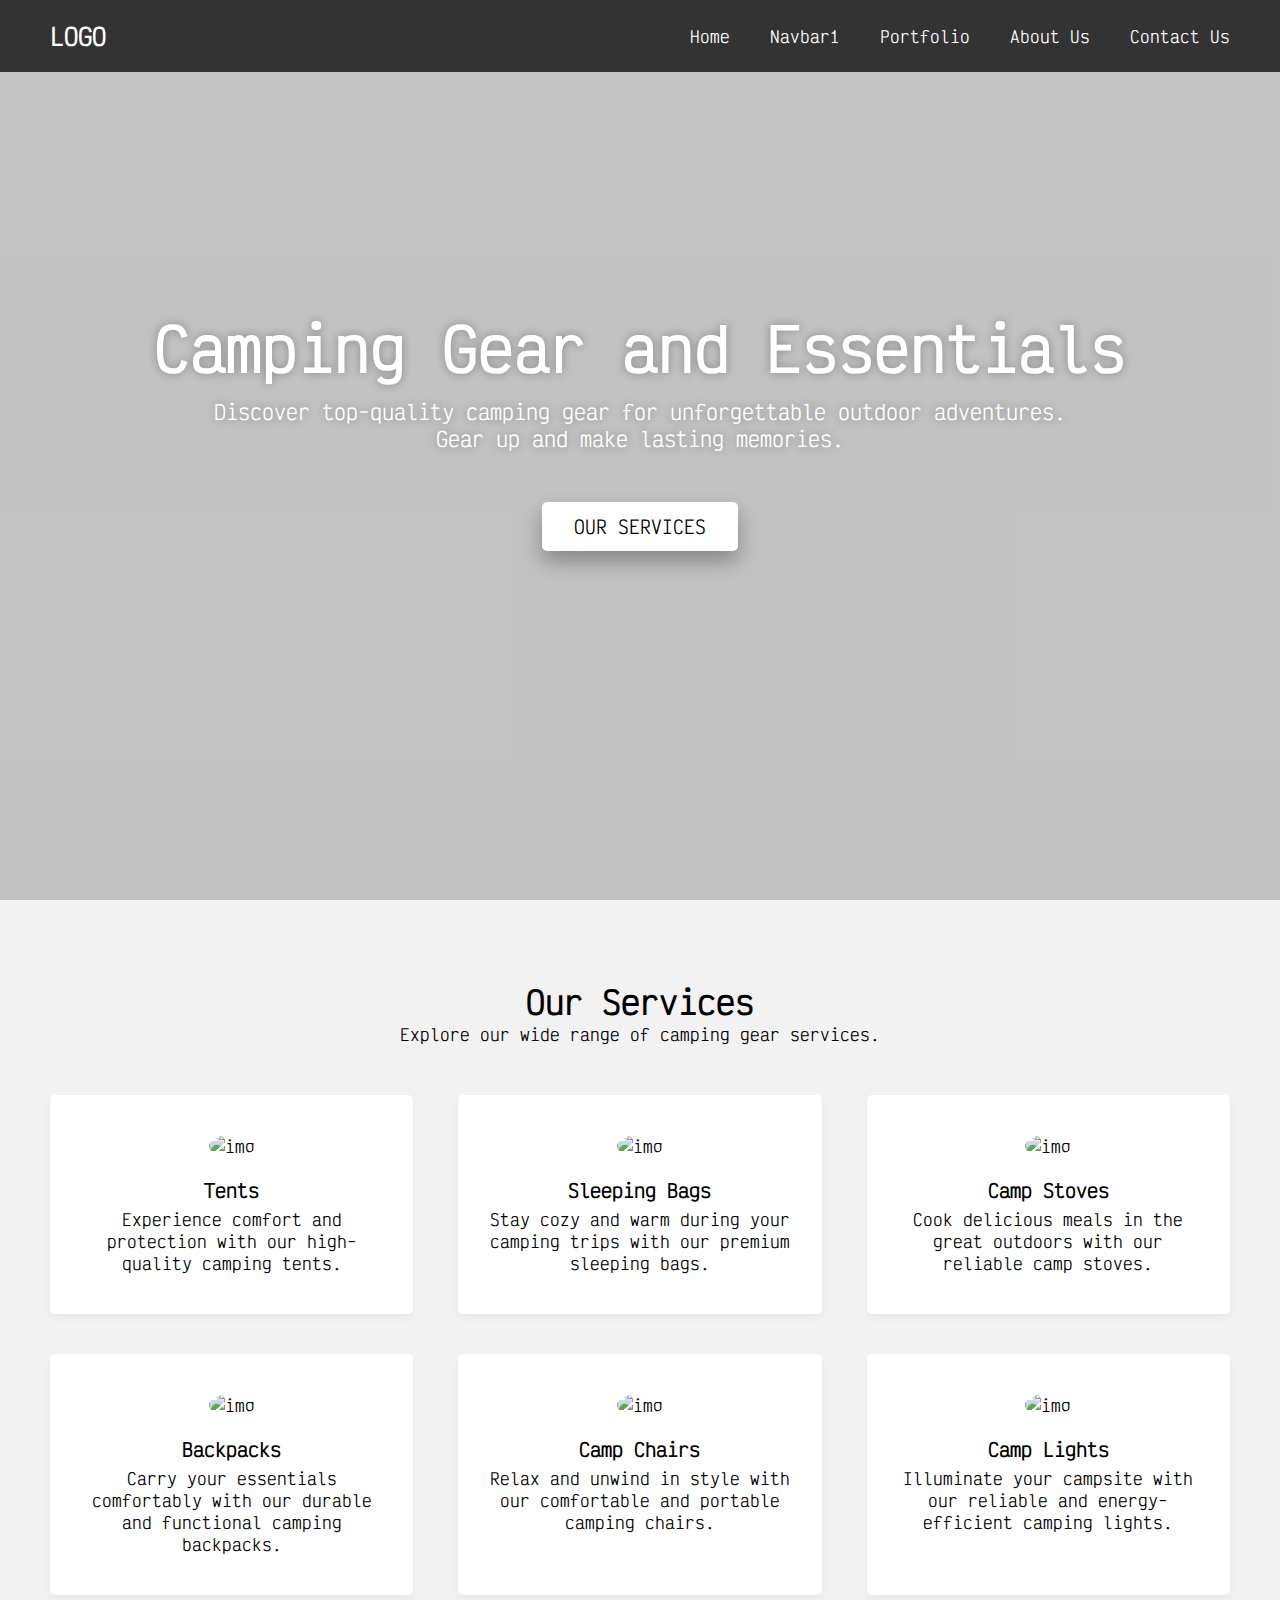
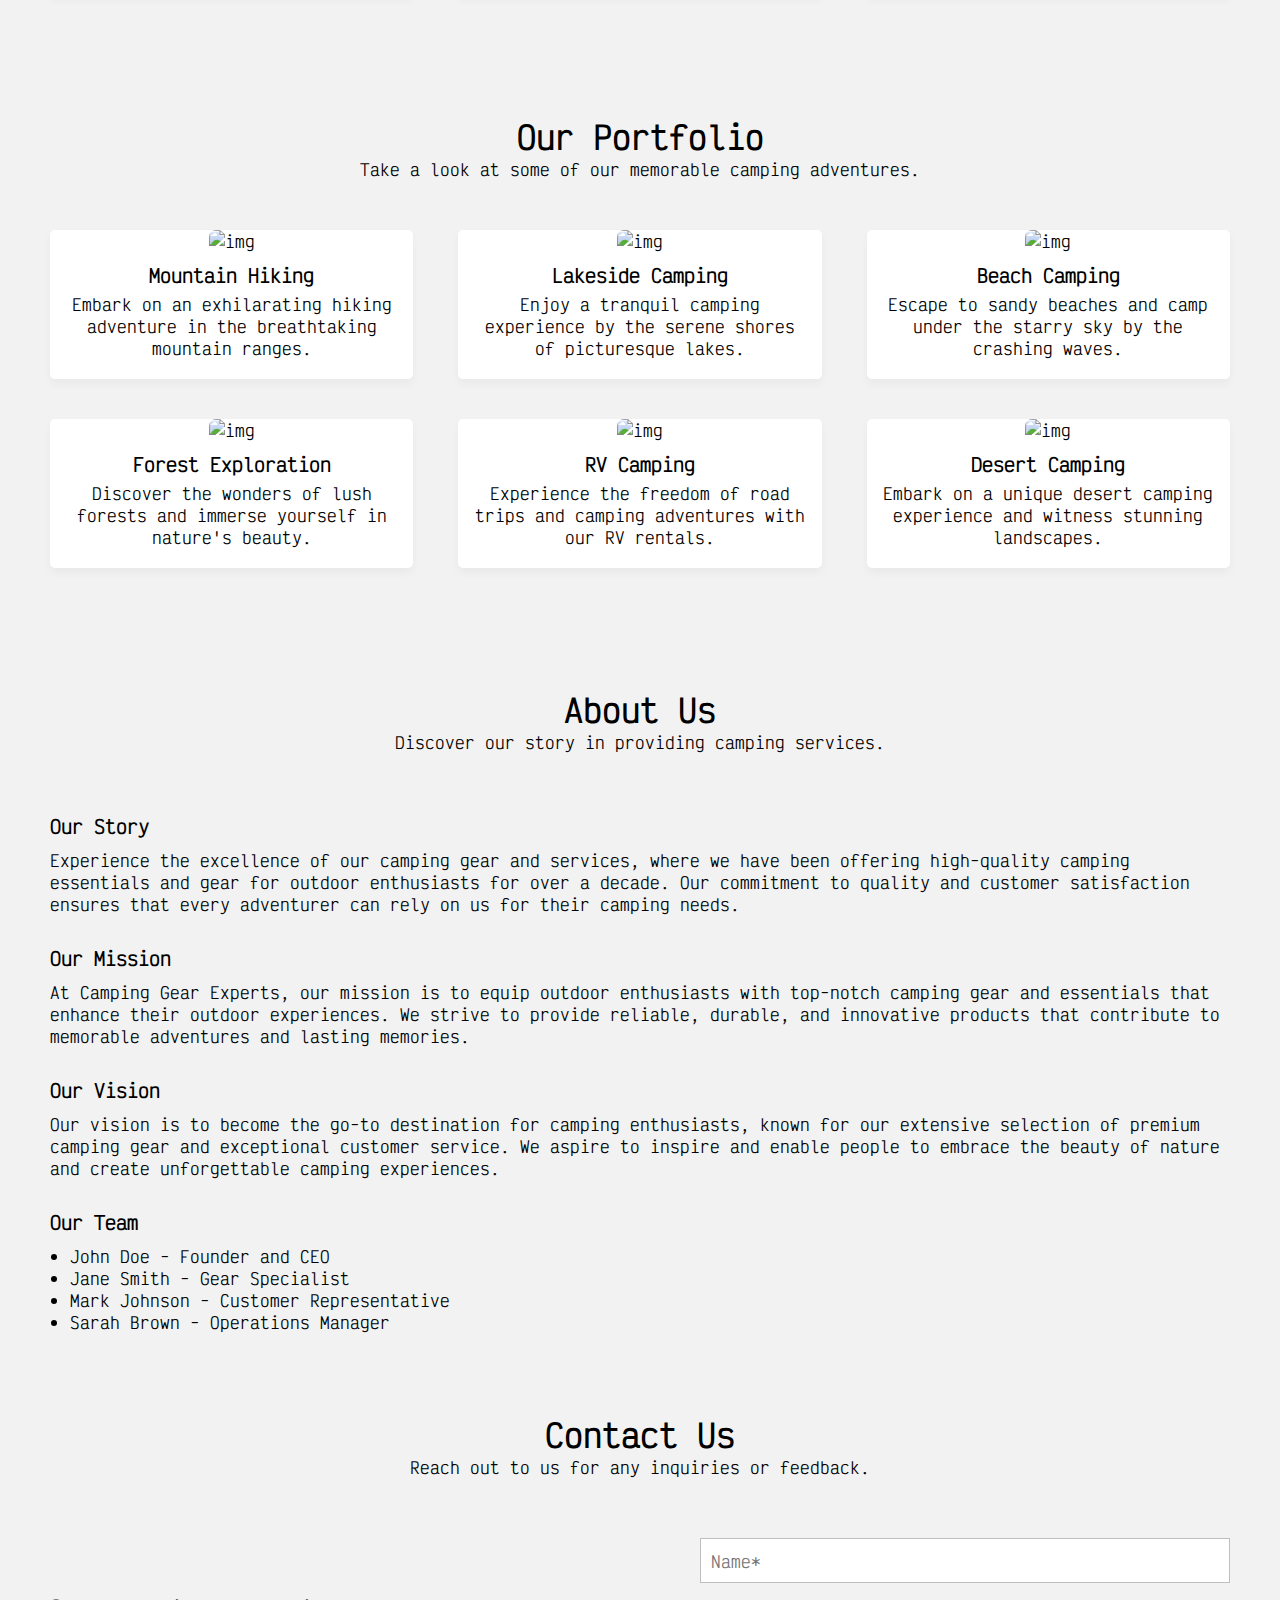
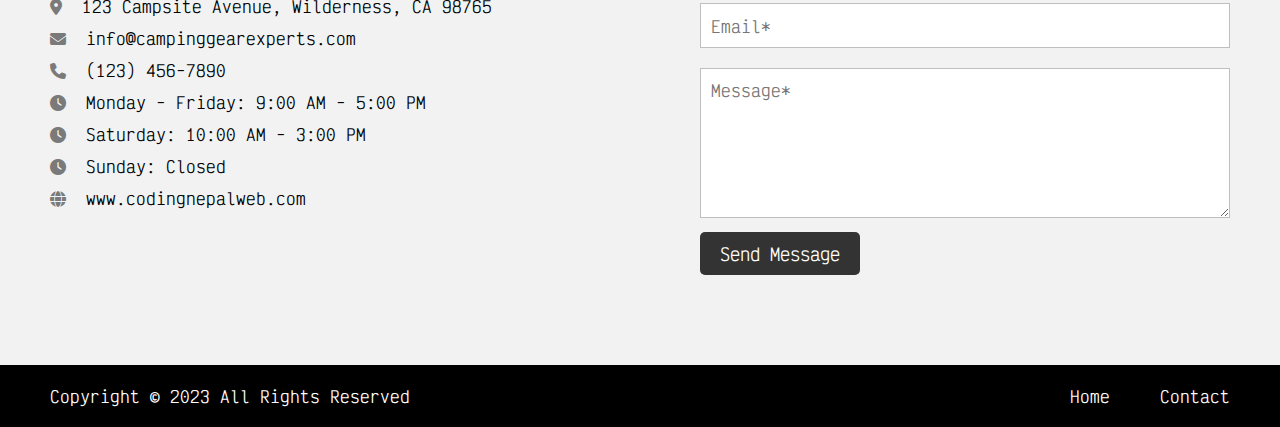
==== Navbar2/index.html @ 89639845 "first commit" ====
<!DOCTYPE html>
<!-- Coding By CodingNepal - www.codingnepalweb.com -->
<html lang="en">
  <head>
    <meta charset="UTF-8" />
    <meta name="viewport" content="width=device-width, initial-scale=1.0">
    <title>Camping Gear Website | CodingNepal</title>
    <link rel="stylesheet" href="./css/style.css">
    <!-- Fontawesome Link for Icons -->
    <link rel="stylesheet" href="https://cdnjs.cloudflare.com/ajax/libs/font-awesome/6.3.0/css/all.min.css">
  </head>
  <body>
    <header>
      <nav class="navbar">
        <h2 class="logo"><a href="#">LOGO</a></h2>
        <input type="checkbox" id="menu-toggler">
        <label for="menu-toggler" id="hamburger-btn">
          <svg xmlns="http://www.w3.org/2000/svg" viewBox="0 0 24 24" fill="white" width="24px" height="24px">
            <path d="M0 0h24v24H0z" fill="none"/>
            <path d="M3 18h18v-2H3v2zm0-5h18V11H3v2zm0-7v2h18V6H3z"/>
          </svg>
        </label>
        <ul class="all-links">
          <li><a href="#home">Home</a></li>
          <li><a href="../index.html">Navbar1</a></li>
          <li><a href="#portfolio">Portfolio</a></li>
          <li><a href="#about">About Us</a></li>
          <li><a href="#contact">Contact Us</a></li>
        </ul>
      </nav>
    </header>

    <section class="homepage" id="home">
      <div class="content">
        <div class="text">
          <h1>Camping Gear and Essentials</h1>
          <p>
            Discover top-quality camping gear for unforgettable outdoor adventures. <br> Gear up and make lasting memories.</p>
        </div>
        <a href="#services">Our Services</a>
      </div>
    </section>

    <section class="services" id="services">
      <h2>Our Services</h2>
      <p>Explore our wide range of camping gear services.</p>
      <ul class="cards">
        <li class="card">
          <img src="images/tents.jpg" alt="img">
          <h3>Tents</h3>
          <p>Experience comfort and protection with our high-quality camping tents.</p>
        </li>
        <li class="card">
          <img src="images/bags.jpg" alt="img">
          <h3>Sleeping Bags</h3>
          <p>Stay cozy and warm during your camping trips with our premium sleeping bags.</p>
        </li>
        <li class="card">
          <img src="images/stoves.jpg" alt="img">
          <h3>Camp Stoves</h3>
          <p>Cook delicious meals in the great outdoors with our reliable camp stoves.</p>
        </li>
        <li class="card">
          <img src="images/backpacks.jpg" alt="img">
          <h3>Backpacks</h3>
          <p>Carry your essentials comfortably with our durable and functional camping backpacks.</p>
        </li>
        <li class="card">
          <img src="images/chair.jpg" alt="img">
          <h3>Camp Chairs</h3>
          <p>Relax and unwind in style with our comfortable and portable camping chairs.</p>
        </li>
        <li class="card">
          <img src="images/light.jpg" alt="img">
          <h3>Camp Lights</h3>
          <p>Illuminate your campsite with our reliable and energy-efficient camping lights.</p>
        </li>
      </ul>
    </section>

    <section class="portfolio" id="portfolio">
      <h2>Our Portfolio</h2>
      <p>Take a look at some of our memorable camping adventures.</p>
      <ul class="cards">
        <li class="card">
          <img src="images/camping-1.jpg" alt="img">
          <h3>Mountain Hiking</h3>
          <p>Embark on an exhilarating hiking adventure in the breathtaking mountain ranges.</p>
        </li>
        <li class="card">
          <img src="images/camping-2.jpg" alt="img">
          <h3>Lakeside Camping</h3>
          <p>Enjoy a tranquil camping experience by the serene shores of picturesque lakes.</p>
        </li>
        <li class="card">
          <img src="images/camping-3.jpg" alt="img">
          <h3>Beach Camping</h3>
          <p>Escape to sandy beaches and camp under the starry sky by the crashing waves.</p>
        </li>
        <li class="card">
          <img src="images/camping-4.jpg" alt="img">
          <h3>Forest Exploration</h3>
          <p>Discover the wonders of lush forests and immerse yourself in nature's beauty.</p>
        </li>
        <li class="card">
          <img src="images/camping-5.jpg" alt="img">
          <h3>RV Camping</h3>
          <p>Experience the freedom of road trips and camping adventures with our RV rentals.</p>
        </li>
        <li class="card">
          <img src="images/camping-6.jpg" alt="img">
          <h3>Desert Camping</h3>
          <p>Embark on a unique desert camping experience and witness stunning landscapes.</p>
        </li>
      </ul>
    </section>

    <section class="about" id="about">
      <h2>About Us</h2>
      <p>Discover our story in providing camping services.</p>
      <div class="row company-info">
        <h3>Our Story</h3>
        <p>Experience the excellence of our camping gear and services, where we have been offering high-quality camping essentials and gear for outdoor enthusiasts for over a decade. Our commitment to quality and customer satisfaction ensures that every adventurer can rely on us for their camping needs.</p>
      </div>
      <div class="row mission-vision">
        <h3>Our Mission</h3>
        <p>At Camping Gear Experts, our mission is to equip outdoor enthusiasts with top-notch camping gear and essentials that enhance their outdoor experiences. We strive to provide reliable, durable, and innovative products that contribute to memorable adventures and lasting memories.</p>
        <h3>Our Vision</h3>
        <p>Our vision is to become the go-to destination for camping enthusiasts, known for our extensive selection of premium camping gear and exceptional customer service. We aspire to inspire and enable people to embrace the beauty of nature and create unforgettable camping experiences.</p>
      </div>
      <div class="row team">
        <h3>Our Team</h3>
        <ul>
          <li>John Doe - Founder and CEO</li>
          <li>Jane Smith - Gear Specialist</li>
          <li>Mark Johnson - Customer Representative</li>
          <li>Sarah Brown - Operations Manager</li>
        </ul>
      </div>
    </section>

    <section class="contact" id="contact">
      <h2>Contact Us</h2>
      <p>Reach out to us for any inquiries or feedback.</p>
      <div class="row">
        <div class="col information">
          <div class="contact-details">
            <p><i class="fas fa-map-marker-alt"></i> 123 Campsite Avenue, Wilderness, CA 98765</p>
            <p><i class="fas fa-envelope"></i> info@campinggearexperts.com</p>
            <p><i class="fas fa-phone"></i> (123) 456-7890</p>
            <p><i class="fas fa-clock"></i> Monday - Friday: 9:00 AM - 5:00 PM</p>
            <p><i class="fas fa-clock"></i> Saturday: 10:00 AM - 3:00 PM</p>
            <p><i class="fas fa-clock"></i> Sunday: Closed</p>
            <p><i class="fas fa-globe"></i> www.codingnepalweb.com</p>
          </div>          
        </div>
        <div class="col form">
          <form>
            <input type="text" placeholder="Name*" required>
            <input type="email" placeholder="Email*" required>
            <textarea placeholder="Message*" required></textarea>
            <button id="submit" type="submit">Send Message</button>
          </form>
        </div>
      </div>
    </section>

    <footer>
      <div>
        <span>Copyright © 2023 All Rights Reserved</span>
        <span class="link">
            <a href="#">Home</a>
            <a href="#contact">Contact</a>
        </span>
      </div>
    </footer>

  </body>
</html>
---- Navbar2/css/style.css ----
@import url('https://fonts.googleapis.com/css2?family=Victor+Mono&display=swap');

* {
  margin: 0;
  padding: 0;
  box-sizing: border-box;
  font-family: 'Victor Mono', sans-serif;
}

html {
  scroll-behavior: smooth;
}

body {
  background: #f2f2f2;
}

header {
  position: fixed;
  top: 0;
  left: 0;
  z-index: 5;
  width: 100%;
  display: flex;
  justify-content: center;
  background: #333;
}

.navbar {
  display: flex;
  padding: 0 10px;
  max-width: 1200px;
  width: 100%;
  align-items: center;
  justify-content: space-between;
}

.navbar input#menu-toggler {
  display: none;
}

.navbar #hamburger-btn {
  cursor: pointer;
  display: none;
}

.navbar .all-links {
  display: flex;
  align-items: center;
}

.navbar .all-links li {
  position: relative;
  list-style: none;
}

.navbar .logo a {
  display: flex;
  align-items: center;
  margin-left: 0;
}

header a, footer a {
  margin-left: 40px;
  text-decoration: none;
  color: #fff;
  height: 100%;
  padding: 20px 0;
  display: inline-block;
}

header a:hover, footer a:hover {
  color: #ddd;
}

.homepage {
  height: 100vh;
  width: 100%;
  position: relative;
  background: url("images/home-bg.jpg");
  background-position: center 65%;
  background-size: cover;
  background-attachment: fixed;
}

.homepage::before {
  content: "";
  position: absolute;
  left: 0;
  top: 0;
  height: 100%;
  width: 100%;
  background: rgba(0, 0, 0, 0.2);
}

.homepage .content {
  display: flex;
  height: 85%;
  z-index: 3;
  align-items: center;
  justify-content: center;
  flex-direction: column;
}

.homepage .content h1 {
  font-size: 60px;
  font-weight: 700;
  margin-bottom: 10px;
}

.homepage .content .text {
  margin-bottom: 50px;
  color: #fff;
  font-size: 20px;
  text-align: center;
  text-shadow: 0px 0px 10px rgba(0, 0, 0, 0.3);
}

.content a {
  color: #000;
  display: block;
  text-transform: uppercase;
  font-size: 18px;
  margin: 0 10px;
  padding: 10px 30px;
  border-radius: 5px;
  background: #fff;
  border: 2px solid #fff;
  transition: 0.4s ease;
  box-shadow: 0 10px 20px rgba(0, 0, 0, 0.3);
  text-decoration: none;
}

.content a:hover {
  color: #fff;
  background: rgba(255,255,255,0.3);
}

section {
  display: flex;
  align-items: center;
  flex-direction: column;
  padding: 80px 0 0;
}

section h2 {
  font-size: 2rem;
}

section > p {
  text-align: center;
}

section .cards {
  display: flex;
  flex-wrap: wrap;
  max-width: 1200px;
  margin-top: 50px;
  padding: 0 10px;
  justify-content: space-between;
}

section.about {
  margin: 0 auto;
  max-width: 1200px;
}

.about .company-info {
  margin-top: 30px;
}

.about h3 {
  margin: 30px 0 10px;
}

.about .team {
  text-align: left;
  width: 100%;
}

.about .team ul {
  padding-left: 20px;
}

section .cards .card {
  background: #fff;
  padding: 40px 15px;
  list-style: none;
  border-radius: 5px;
  box-shadow: 0px 5px 10px rgba(0, 0, 0, 0.04);
  margin-bottom: 40px;
  width: calc(100% / 3 - 30px);
  text-align: center;
}

.portfolio .cards .card {
  padding: 0 0 20px;
}

.services .card img {
  width: 120px;
  height: 120px;
  margin-bottom: 20px;
  border-radius: 100%;
  object-fit: cover;
}

.portfolio .card img {
  width: 100%;
  padding-bottom: 10px;
  aspect-ratio: 16 / 9;
  object-fit: cover;
  border-radius: 7px;
}

.cards .card p {
  padding: 0 15px;
  margin-top: 5px;
}

.about .row {
  padding: 0 10px;
}

.contact .row {
  margin: 60px 0 90px;
  display: flex;
  max-width: 1200px;
  width: 100%;
  align-items: center;
  justify-content: space-between;
}

.contact .row .col {
  padding: 0 10px;
  width: calc(100% / 2 - 50px);
}

.contact .col p {
  margin-bottom: 10px;
}

.contact .col p i {
  color: #7a7a7a;
  margin-right: 10px;
}

.contact form input {
  height: 45px;
  margin-bottom: 20px;
  padding: 10px;
  width: 100%;
  font-size: 16px;
  outline: none;
  border: 1px solid #bfbfbf;
}

.contact form textarea {
  padding: 10px;
  width: 100%;
  font-size: 16px;
  height: 150px;
  outline: none;
  resize: vertical;
  border: 1px solid #bfbfbf;
}

.contact form button {
  margin-top: 10px;
  padding: 10px 20px;
  font-size: 17px;
  color: #fff;
  border: none;
  cursor: pointer;
  border-radius: 5px;
  background: #333;
  transition: 0.2s ease;
}

.contact form button:hover {
  background: #525252;
}

footer {
  width: 100%;
  display: flex;
  justify-content: center;
  background: #000;
  padding: 20px 0;
}

footer div {
  padding: 0 10px;
  max-width: 1200px;
  width: 100%;
  display: flex;
  justify-content: space-between;
}

footer span {
  color: #fff;
}

footer a {
  padding: 0;
}

@media screen and (max-width: 860px) {
  .navbar .all-links {
    position: fixed;
    left: -100%;
    width: 300px;
    display: block;
    height: 100vh;
    top: 75px;
    background: #333;
    transition: left 0.3s ease;
  }

  .navbar #menu-toggler:checked~.all-links {
    left: 0;
  }

  .navbar .all-links li {
    font-size: 18px;
  }

  .navbar #hamburger-btn {
    display: block;
  }

  section > p {
    text-align: center;
  }

  section .cards .card {
    width: calc(100% / 2 - 15px);
    margin-bottom: 30px;
  }

  .homepage .content h1 {
    font-size: 40px;
    font-weight: 700;
    margin-bottom: 10px;
  }

  .homepage .content .text {
    font-size: 17px;
  }

  .content a {
    font-size: 17px;
    padding: 9px 20px;
  }

  .contact .row {
    flex-direction: column;
  }

  .contact .row .col {
    width: 100%;
  }

  .contact .row .col:last-child {
    margin-top: 40px;
  }

  footer a {
    height: 0;
  }
}

@media screen and (max-width: 560px) {
  section .cards .card {
    width: 100%;
    margin-bottom: 30px;
  }
}
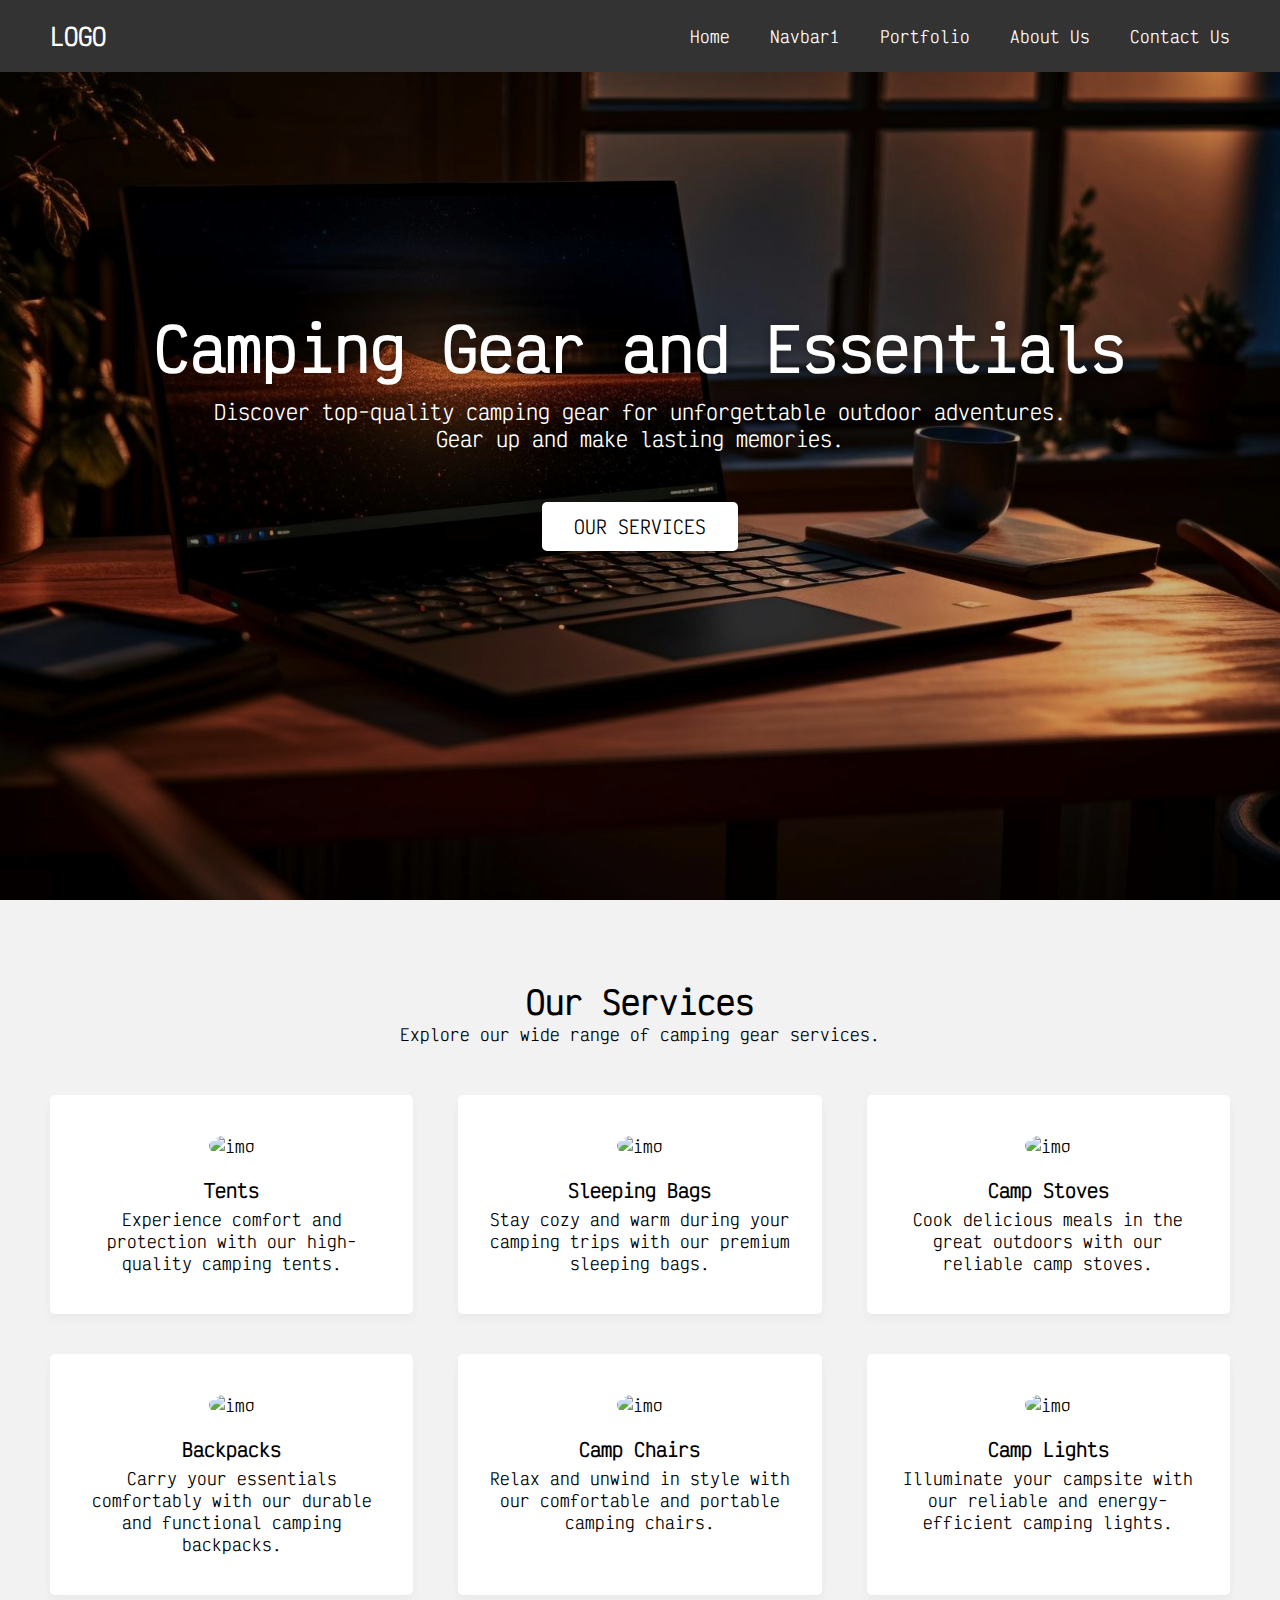
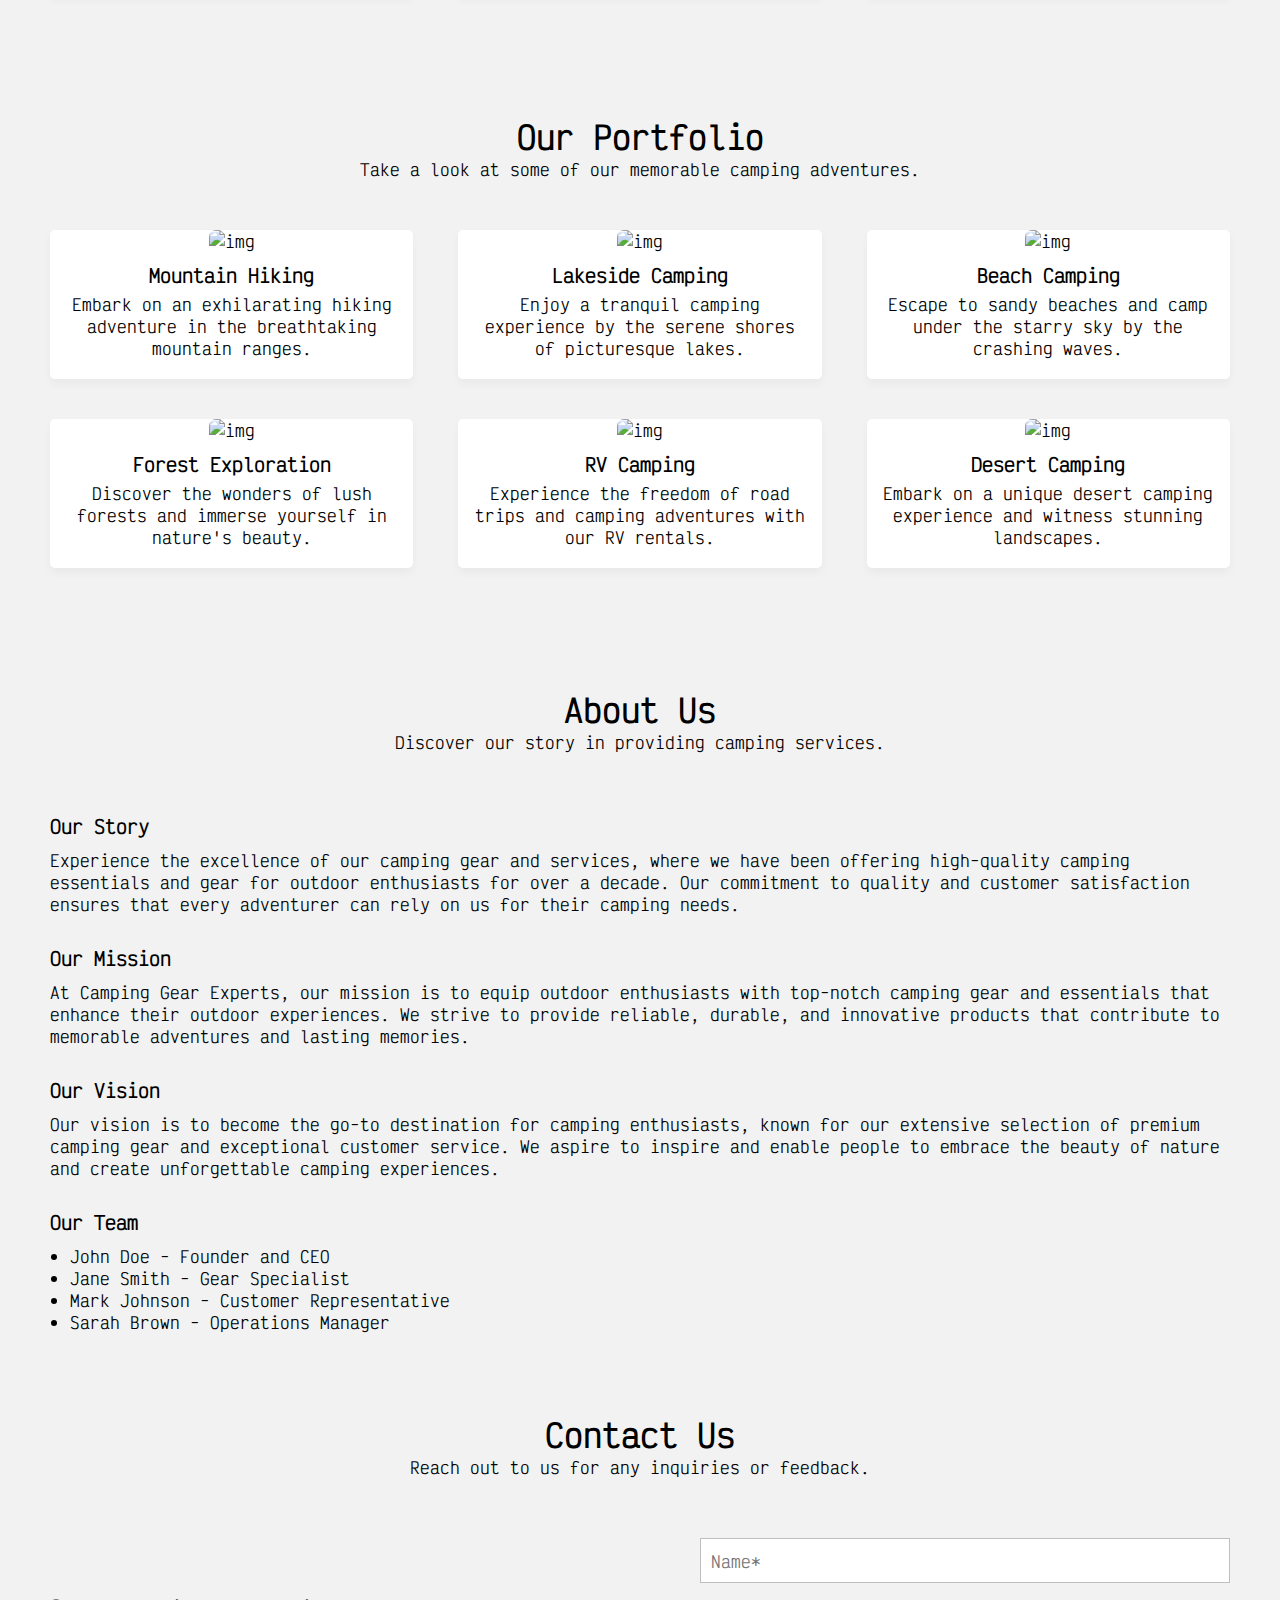
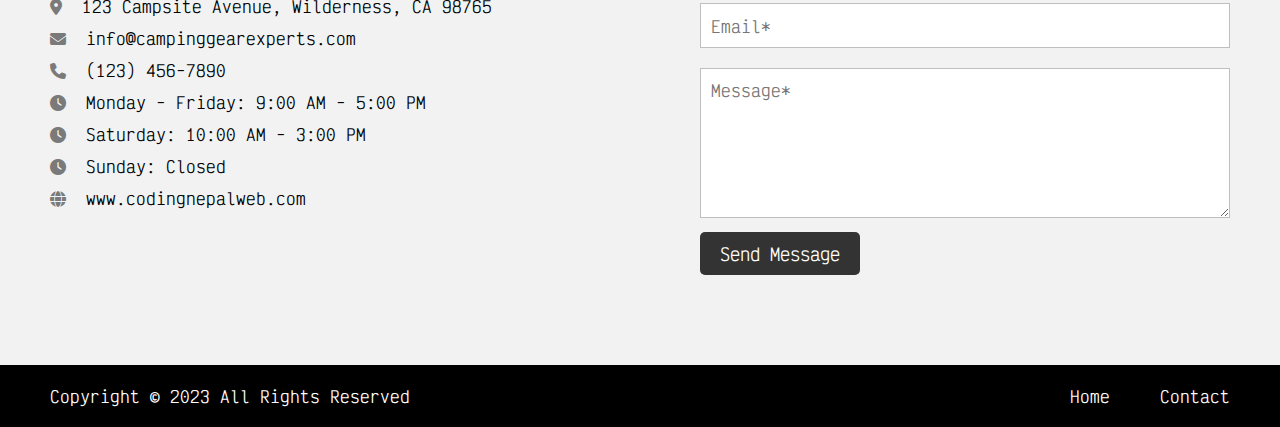
==== commit 13114ba9: "second commit" ====
--- a/Navbar2/index.html
+++ b/Navbar2/index.html
@@ -4,7 +4,7 @@
   <head>
     <meta charset="UTF-8" />
     <meta name="viewport" content="width=device-width, initial-scale=1.0">
-    <title>Camping Gear Website | CodingNepal</title>
+    <title>Responsive web site</title>
     <link rel="stylesheet" href="./css/style.css">
     <!-- Fontawesome Link for Icons -->
     <link rel="stylesheet" href="https://cdnjs.cloudflare.com/ajax/libs/font-awesome/6.3.0/css/all.min.css">
@@ -37,7 +37,7 @@
           <p>
             Discover top-quality camping gear for unforgettable outdoor adventures. <br> Gear up and make lasting memories.</p>
         </div>
-        <a href="#services">Our Services</a>
+        <a href="#services" class="btn">Our Services</a>
       </div>
     </section>
 
--- a/Navbar2/css/style.css
+++ b/Navbar2/css/style.css
@@ -77,7 +77,7 @@
   height: 100vh;
   width: 100%;
   position: relative;
-  background: url("images/home-bg.jpg");
+  background: url("../img/ordi.jpg");
   background-position: center 65%;
   background-size: cover;
   background-attachment: fixed;
